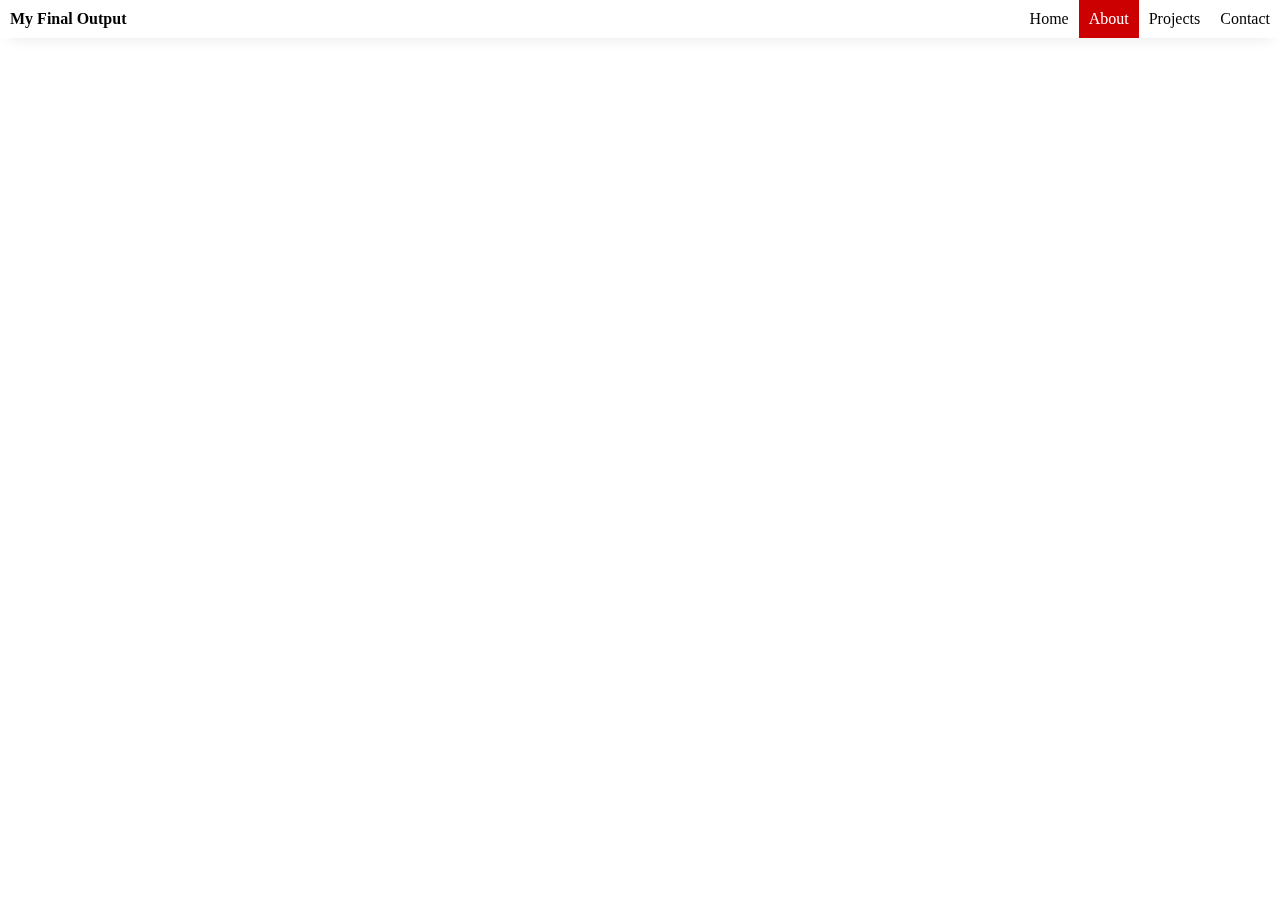
==== about.html @ 0d3b554d "Add files via upload" ====
<!DOCTYPE html>
<html>
<head lang="en">
	<meta charset="utf-8">
	<meta name="viewport" content="width=device-width, initial-scale=1">
	<title>Ict Final Output | About</title>
	<link rel="stylesheet" type="text/css" href="styles/style.css">
</head>
<body>
	<div class="nav-container">
		<div class="nameplate">My Final Output</div>
		<div class="nav-button"><a href="Home.html" title="Home">Home</a></div>
		<div class="nav-button main"><a href="About.html" title="About Me :)">About</a></div>
		<div class="nav-button"><a href="Projects.html" title="Projects/Portfolio">Projects</a></div>
		<div class="nav-button"><a href="Contact.html" title="Contact Me!">Contact</a></div>
	</div>
	<div class="intro">
		<h1>About Me :DD</h1>
		<p>Lorem ipsum dolor sit amet, consectetur adipisicing elit, sed do eiusmod
		tempor incididunt ut labore et dolore magna aliqua. Ut enim ad minim veniam,
		quis nostrud exercitation ullamco laboris nisi ut aliquip ex ea commodo
		consequat. Duis aute irure dolor in reprehenderit in voluptate velit esse
		cillum dolore eu fugiat nulla pariatur. Excepteur sint occaecat cupidatat non
		proident, sunt in culpa qui officia deserunt mollit anim id est laborum.</p>
	</div>
</body>
</html>
---- styles/style.css ----
hr {
	border: 2px solid #cc0000;
}

a {
	text-decoration: none;
	color: inherit;
}

* {
	font-family: Calibri;
	margin: 0;
	padding: 0;
}

.intro {
	padding: 95px 0px;
	color: white;
	margin-bottom: 2.5%;
}

.intro > div {
	text-align: center;
}

.nav-container {
	display: flex;
	flex-flow: wrap;
	position: fixed;
	top: 0;
	right: 0;
	background-color: white;
	width: 100%;
	justify-content: right;
	box-shadow: 1px 10px 15px -10px rgba(0, 0, 0, 0.1);
}

.nameplate {
	position: sticky;
	right: 100%;
	font-weight: bold;
}

.nav-container > div {
	padding: 10px;
	font-size: 16px;
}

.nav-button:hover {
	text-decoration: underline;
	color: #cc0000;
}

.main {
	background-color: #cc0000;
	color: white!important;
}
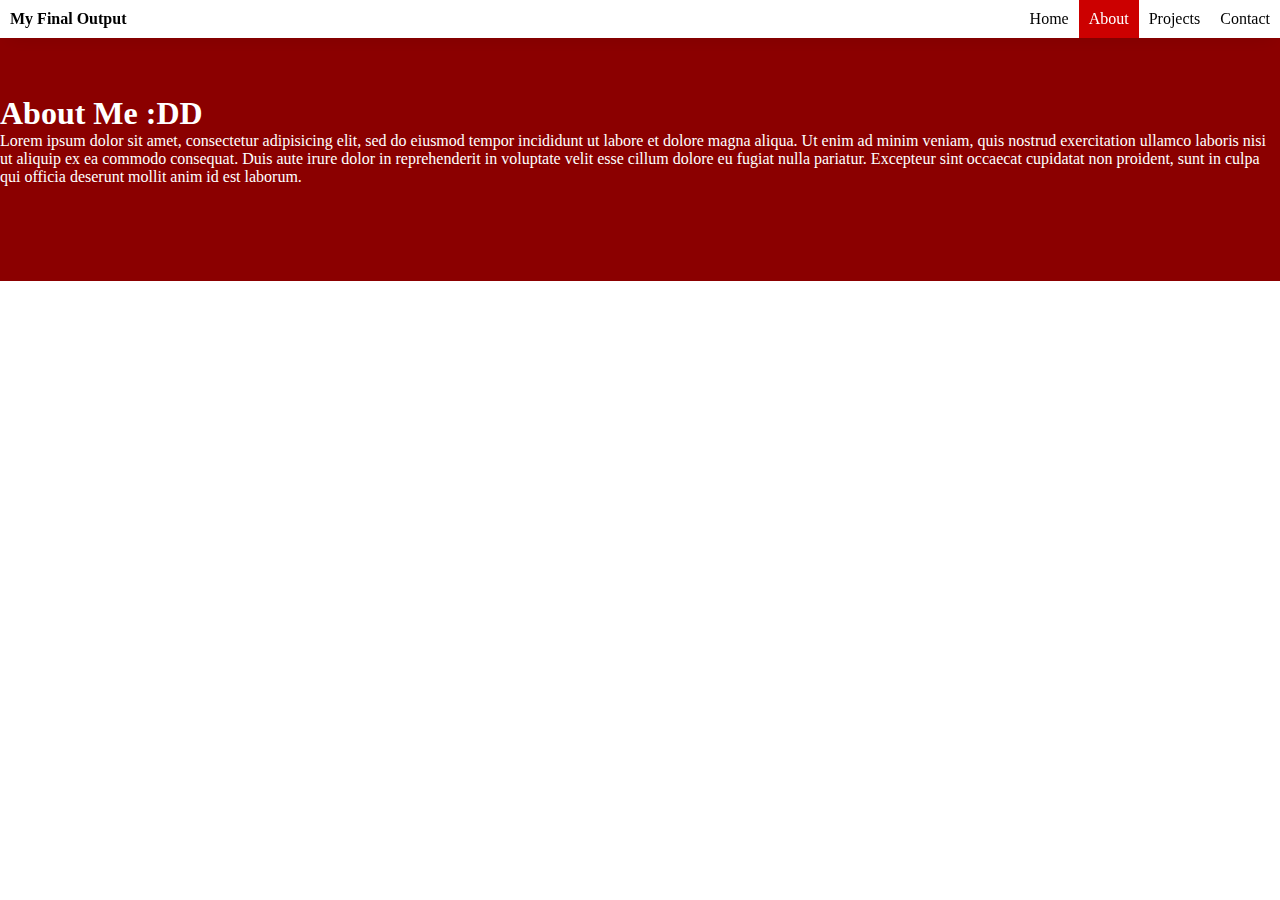
==== commit e6d1a008: "Add files via upload" ====
--- a/about.html
+++ b/about.html
@@ -9,10 +9,10 @@
 <body>
 	<div class="nav-container">
 		<div class="nameplate">My Final Output</div>
-		<div class="nav-button"><a href="Home.html" title="Home">Home</a></div>
-		<div class="nav-button main"><a href="About.html" title="About Me :)">About</a></div>
-		<div class="nav-button"><a href="Projects.html" title="Projects/Portfolio">Projects</a></div>
-		<div class="nav-button"><a href="Contact.html" title="Contact Me!">Contact</a></div>
+		<div class="nav-button"><a href="index.html" title="Home">Home</a></div>
+		<div class="nav-button main"><a href="about.html" title="About Me :)">About</a></div>
+		<div class="nav-button"><a href="portfolio.html" title="Projects/Portfolio">Projects</a></div>
+		<div class="nav-button"><a href="contact.html" title="Contact Me!">Contact</a></div>
 	</div>
 	<div class="intro">
 		<h1>About Me :DD</h1>
--- a/styles/style.css
+++ b/styles/style.css
@@ -1,5 +1,7 @@
 hr {
 	border: 2px solid #cc0000;
+	margin-bottom: 10px;
+	border-collapse: collapse;
 }
 
 a {
@@ -16,6 +18,7 @@
 .intro {
 	padding: 95px 0px;
 	color: white;
+	background-color: darkred;
 	margin-bottom: 2.5%;
 }
 
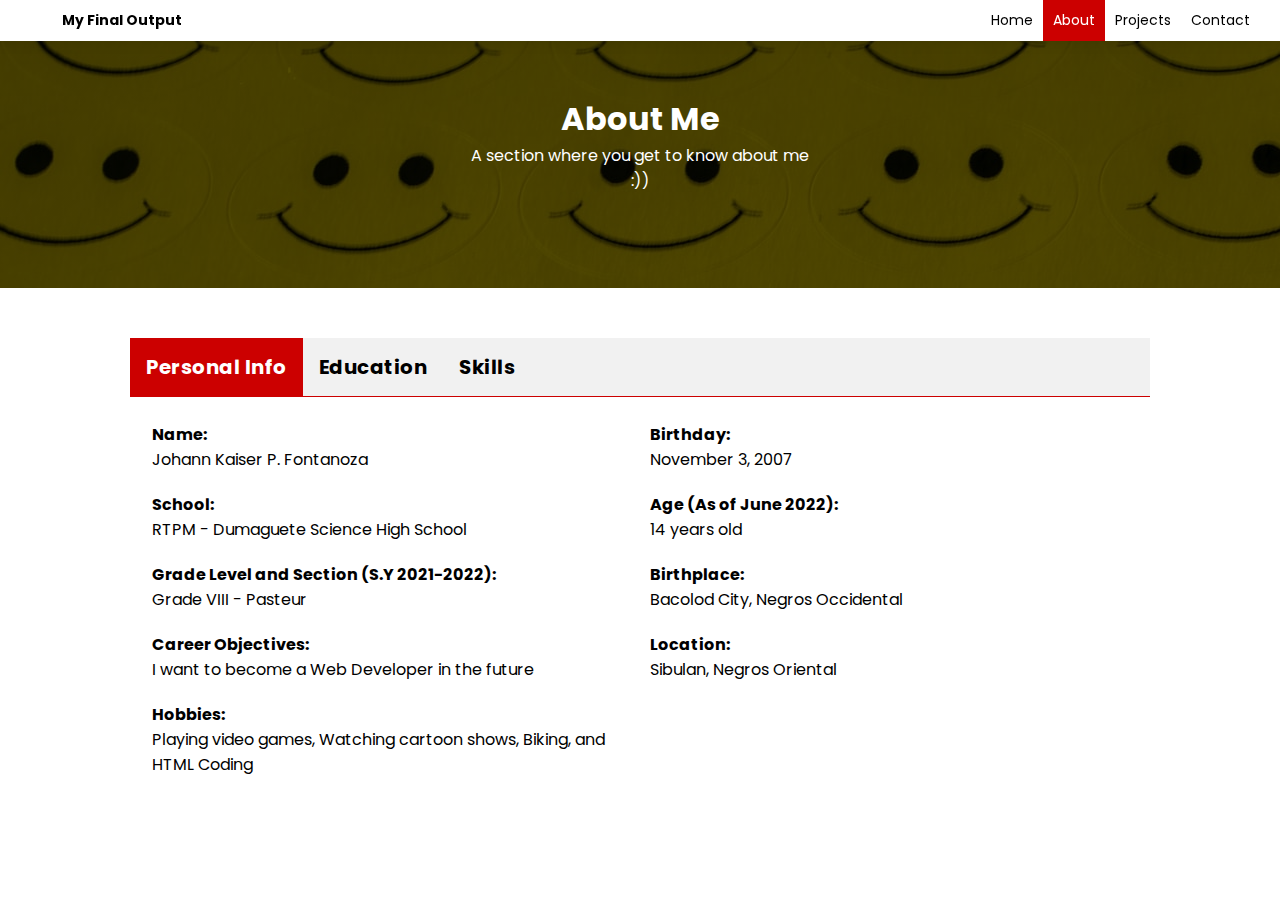
==== commit b285d2d3: "Add files via upload" ====
--- a/about.html
+++ b/about.html
@@ -5,6 +5,8 @@
 	<meta name="viewport" content="width=device-width, initial-scale=1">
 	<title>Ict Final Output | About</title>
 	<link rel="stylesheet" type="text/css" href="styles/style.css">
+	<link href="https://fonts.googleapis.com/css2?family=Poppins:wght@400;500;700&display=swap" rel="stylesheet">
+	<link rel="stylesheet"href="https://cdnjs.cloudflare.com/ajax/libs/animate.css/4.1.1/animate.min.css"/>
 </head>
 <body>
 	<div class="nav-container">
@@ -14,14 +16,102 @@
 		<div class="nav-button"><a href="portfolio.html" title="Projects/Portfolio">Projects</a></div>
 		<div class="nav-button"><a href="contact.html" title="Contact Me!">Contact</a></div>
 	</div>
-	<div class="intro">
-		<h1>About Me :DD</h1>
-		<p>Lorem ipsum dolor sit amet, consectetur adipisicing elit, sed do eiusmod
-		tempor incididunt ut labore et dolore magna aliqua. Ut enim ad minim veniam,
-		quis nostrud exercitation ullamco laboris nisi ut aliquip ex ea commodo
-		consequat. Duis aute irure dolor in reprehenderit in voluptate velit esse
-		cillum dolore eu fugiat nulla pariatur. Excepteur sint occaecat cupidatat non
-		proident, sunt in culpa qui officia deserunt mollit anim id est laborum.</p>
+	<div class="intro" style="background-image: linear-gradient(rgba(0, 0, 0, 0.65), rgba(0, 0, 0, 0.65)), url(images/happenis.png)">
+		<div>
+			<h1>About Me</h1>
+			<p>A section where you get to know about me <br>:))</p>
+		</div>
 	</div>
+	<div class="margin">
+		<div class="tab animate__animated animate__fadeIn">
+  			<button class="tablinks active" onclick="openSection(event, 'Information')"><h3>Personal Info</h3></button>
+  			<button class="tablinks" onclick="openSection(event, 'Education')"><h3>Education</h3></button>
+  			<button class="tablinks" onclick="openSection(event, 'Skills')"><h3>Skills</h3></button>
+		</div>
+
+		<div id="Information" class="tabcontent animate__animated animate__fadeIn" style="display: block;">
+			<div class="about-container">
+				<div class="info-item">
+					<p><b>Name:</b><br> Johann Kaiser <abbr title="Patigas">P.</abbr> Fontanoza</p>
+				</div>
+				<div class="info-item">
+					<p><b>Birthday:</b><br> November 3, 2007</p>
+				</div>
+				<div class="info-item">
+					<p><b>School:</b><br> <abbr title="Ramon Teves Pastor Memorial">RTPM</abbr> - Dumaguete Science High School</p>
+				</div>
+				<div class="info-item">
+					<p><b>Age (As of June 2022):</b><br> 14 years old</p>
+				</div>
+				<div class="info-item">
+					<p><b>Grade Level and Section (<abbr title="School Year">S.Y</abbr> 2021-2022):</b><br> Grade VIII - Pasteur</p>
+				</div>
+				<div class="info-item">
+					<p><b>Birthplace:</b><br> Bacolod City, Negros Occidental</p>
+				</div>				
+				<div class="info-item">
+					<p><b>Career Objectives:</b><br> I want to become a Web Developer in the future</p>
+				</div>
+				<div class="info-item">
+					<p><b>Location:</b><br> Sibulan, Negros Oriental</p>
+				</div>
+				<div class="info-item">
+					<p>
+					<b>Hobbies:</b><br> Playing video games, Watching cartoon shows, Biking, and HTML Coding
+					</p>
+				</div>
+			</div>
+		</div>
+
+		<div id="Education" class="tabcontent education animate__animated animate__fadeIn">
+			<p><b>Primary (Kindergarten):</b> <br>University of Cebu | <i>2013 - 2014</i></p>
+			<p><b>Elementary:</b><br>Little Village Educational Foundation Inc | <i>2014 - 2015</i><br>West City Science Elementary School | <i>2015 - 2020</i></p>
+			<p><b>Junior High:</b><br>Ramon Teves Pastor Memorial - <br>Dumaguete Science High School | <i>2020 - Present</i></p>
+		</div>
+
+		<div id="Skills" class="tabcontent animate__animated animate__fadeIn">
+  			<div class="about-container">
+  				<div class="skills-item">
+  					<b>Video Editing - 79%</b>
+  					<div class="progress-bar">
+  						<span class="percent1"></span>
+  					</div>
+  				</div>
+  				<div class="skills-item">
+  					<b>HTML/CSS Skills - 80%</b>
+  					<div class="progress-bar">
+  						<span class="percent2"></span>
+  					</div>
+  				</div>
+  				<div class="skills-item">
+  					<b>Attention to Detail - 73%</b>
+  					<div class="progress-bar">
+  						<span class="percent3"></span>
+  					</div>
+  				</div>
+  				<div class="skills-item">
+  					<b>Solving Math Problems - 74%</b>
+  					<div class="progress-bar">
+  						<span class="percent4"></span>
+  					</div>
+  				</div>
+  			</div>
+		</div>
+	</div>
+<script>
+function openSection(evt, sectionName) {
+  var i, tabcontent, tablinks;
+  tabcontent = document.getElementsByClassName("tabcontent");
+  for (i = 0; i < tabcontent.length; i++) {
+    tabcontent[i].style.display = "none";
+  }
+  tablinks = document.getElementsByClassName("tablinks");
+  for (i = 0; i < tablinks.length; i++) {
+    tablinks[i].className = tablinks[i].className.replace(" active", "");
+  }
+  document.getElementById(sectionName).style.display = "block";
+  evt.currentTarget.className += " active";
+}
+</script>
 </body>
 </html>--- a/styles/style.css
+++ b/styles/style.css
@@ -1,3 +1,8 @@
+::selection {
+	background-color: darkred;
+	color: white;
+}
+
 hr {
 	border: 2px solid #cc0000;
 	margin-bottom: 10px;
@@ -10,16 +15,16 @@
 }
 
 * {
-	font-family: Calibri;
 	margin: 0;
 	padding: 0;
+	font-family: 'Poppins', sans-serif;
 }
 
 .intro {
 	padding: 95px 0px;
 	color: white;
 	background-color: darkred;
-	margin-bottom: 2.5%;
+	margin-bottom: 50px;
 }
 
 .intro > div {
@@ -32,21 +37,24 @@
 	position: fixed;
 	top: 0;
 	right: 0;
+	z-index: 10;
 	background-color: white;
 	width: 100%;
 	justify-content: right;
 	box-shadow: 1px 10px 15px -10px rgba(0, 0, 0, 0.1);
+	padding-right: 20px;
 }
 
 .nameplate {
 	position: sticky;
-	right: 100%;
+	right: 85%;
 	font-weight: bold;
 }
 
 .nav-container > div {
 	padding: 10px;
-	font-size: 16px;
+	font-size: 14px;
+	transition: all 0.2s ease-in-out;
 }
 
 .nav-button:hover {
@@ -57,4 +65,438 @@
 .main {
 	background-color: #cc0000;
 	color: white!important;
+}
+
+/*Portffolio Page*/
+
+.margin {
+	margin: 0 130px;
+}
+
+.portfolio-container-flex {
+	display: flex;
+	flex-wrap: nowrap;
+
+}
+
+.portfolio-container-flex > div {
+	box-shadow: 0px 4px 13px 0px rgba(0, 0, 0, 0.16);
+	border-radius: 3px;
+	padding: 35px 30px;
+	text-align: center;
+	transition: all 0.2s ease-in-out;
+}
+
+.item1 {
+	margin: 20px 20px 20px 0px;
+}
+
+.item2 {
+	margin: 20px;
+}
+
+.item3 {
+	margin: 20px 0px 20px 20px;
+}
+
+img {
+	width: 100%;
+	max-height: 100%;
+	border-radius: 3px 3px 0 0;
+	padding-bottom: 10px;
+}
+
+h2 {
+	margin: 10px 0px;
+}
+
+[class^="item"]:hover {
+	transform: scale(1.05);
+}
+
+.animate__animated.animate__fadeInUp {
+	--animate-duration: 1.25s;
+	overflow: hidden;
+}
+
+[class^="item"] h3 {
+	font-weight: 500;
+}
+
+/*Contact Page*/
+
+.contact-container-grid {
+	display: grid;
+	grid-template-columns: 0.5fr 1fr;
+}
+
+.contact-container-grid > div {
+}
+
+.contact-container-item1 h2{
+	text-align: center;
+	border-right: 2px solid #cc0000;
+	border-top: 3.5px solid #cc0000;
+	border-collapse: collapse;
+	padding: 20px 0px;
+}
+
+.contact-container-item1 p {
+	margin-bottom: 10px;
+}
+
+.contact-container-item2 h2{
+	text-align: right;
+	border-bottom: 3.5px solid #cc0000;
+	border-left: 2px solid #cc0000;
+	border-collapse: collapse;
+	padding: 20px 0px;
+}
+
+.contact-container-item1 ul {
+	list-style-type: none;
+
+} 
+
+.contact-container-item1 li a {
+	display: inline-block;
+	float: left;
+	background-color: #e6e6e6;
+	width: 20px;
+	height: 20px;
+	margin-right: 10px;
+	padding: 20px;
+	text-align: center;
+	border-radius: 50%;
+	transition: all 0.25s ease-in-out;
+}
+
+.facebook:hover {
+	background-color: #3b5998;
+	color: white;
+}
+
+.youtube:hover {
+	background-color: #9c2622;
+	color: white;
+}
+
+.instagram:hover {
+	background-color: #fcaf45;
+	color: white;
+}
+
+.tiktok:hover {
+	background-color: #000000;
+	color: white;
+}
+
+.discord:hover {
+	background-color: #7289da;
+	color: white;
+}
+
+#responsive-form{
+	margin:0 auto;
+    width:100%;
+    max-width: 700px;
+}
+
+.form-row{
+	width: 100%;
+}
+
+.column-half, .column-full{
+	float: left;
+	position: relative;
+	padding: 0.65rem;
+	width:100%;
+    box-sizing: border-box
+}
+
+.clearfix:after {
+	content: "";
+	display: table;
+	clear: both;
+}
+
+.fcf-form-group {
+    margin-bottom: 1rem;
+}
+
+.fcf-input-group {
+    position: relative;
+    display: -ms-flexbox;
+    display: flex;
+    -ms-flex-wrap: wrap;
+    flex-wrap: wrap;
+    -ms-flex-align: stretch;
+    align-items: stretch;
+    width: 100%;
+}
+
+.fcf-form-control {
+    display: block;
+    width: 100%;
+    height: calc(1.5em + 0.75rem + 2px);
+    padding: 0.375rem 0.75rem;
+    font-size: 1rem;
+    font-weight: 400;
+    line-height: 1.5;
+    color: #495057;
+    background-color: #fff;
+    background-clip: padding-box;
+    border: 1px solid #ced4da;
+    outline: none;
+    border-radius: 25px;
+    transition: border-color 0.15s ease-in-out, box-shadow 0.15s ease-in-out;
+}
+
+.fcf-form-control:focus {
+    border: 1px solid #313131;
+}
+
+select.fcf-form-control[size], select.fcf-form-control[multiple] {
+    height: auto;
+}
+
+textarea.fcf-form-control {
+    font-family: 'Poppins', sans-serif;
+    height: auto;
+}
+
+label.fcf-label {
+    display: inline-block;
+    margin-bottom: 0.5rem;
+}
+
+.fcf-credit {
+    padding-top: 10px;
+    font-size: 0.9rem;
+    color: #545b62;
+}
+
+.fcf-credit a {
+    color: #545b62;
+    text-decoration: underline;
+}
+
+.fcf-credit a:hover {
+    color: #0056b3;
+    text-decoration: underline;
+}
+
+.fcf-btn {
+    display: inline-block;
+    font-weight: 400;
+    color: #212529;
+    text-align: center;
+    vertical-align: middle;
+    cursor: pointer;
+    -webkit-user-select: none;
+    -moz-user-select: none;
+    -ms-user-select: none;
+    user-select: none;
+    background-color: transparent;
+    border: 1px solid transparent;
+    padding: 0.375rem 0.75rem;
+    font-size: 1rem;
+    line-height: 1.5;
+    border-radius: 30px;
+    transition: color 0.15s ease-in-out, background-color 0.15s ease-in-out, border-color 0.15s ease-in-out, box-shadow 0.15s ease-in-out;
+}
+
+@media (prefers-reduced-motion: reduce) {
+    .fcf-btn {
+        transition: none;
+    }
+}
+
+.fcf-btn:hover {
+    color: #212529;
+    text-decoration: none;
+}
+
+.fcf-btn:focus, .fcf-btn.focus {
+    outline: 0;
+    box-shadow: 0 0 0 0.2rem rgba(0, 123, 255, 0.25);
+}
+
+.fcf-btn-primary {
+    background-color: #e6e6e6;
+}
+
+.fcf-btn-primary:hover {
+    color: #fff;
+    background-color: #cc0000;
+}
+
+.fcf-btn-primary:focus, .fcf-btn-primary.focus {
+    color: #fff;
+    background-color: #cc0000;
+    box-shadow: 0 0 0 0.2rem rgba(38, 143, 255, 0.5);
+}
+
+.fcf-btn-lg, .fcf-btn-group-lg>.fcf-btn {
+    padding: 0.5rem 1rem;
+    font-size: 1.25rem;
+    line-height: 1.5;
+    border-radius: 30rem;
+}
+
+.fcf-btn-block {
+    display: block;
+    width: 100%;
+}
+
+.fcf-btn-block+.fcf-btn-block {
+    margin-top: 0.5rem;
+}
+
+input[type="submit"].fcf-btn-block, input[type="reset"].fcf-btn-block, input[type="button"].fcf-btn-block {
+    width: 100%;
+    font-family: 'Poppins', sans-serif;
+}
+
+/*About me Tab*/
+/* Style the tab */
+.tab {
+  overflow: hidden;
+  border-bottom	: 1px solid #cc0000;
+  background-color: #f1f1f1;
+}
+
+/* Style the buttons inside the tab */
+.tab button {
+  background-color: inherit;
+  float: left;
+  border: none;
+  outline: none;
+  cursor: pointer;
+  padding: 14px 16px;
+  transition: 0.3s;
+  font-size: 17px;
+  letter-spacing: 0.5px;
+}
+
+/* Change background color of buttons on hover */
+.tab button:hover {
+  background-color: #ddd;
+}
+
+/* Create an active/current tablink class */
+.tab button.active {
+  background-color: #cc0000;
+  color: white;
+}
+
+/* Style the tab content */
+.tabcontent {
+  display: none;
+  padding: 15px 12px;
+  border-top: none;
+}
+
+.about-container {
+	display: grid;
+	grid-template-columns: 1fr 1fr;
+	border: 1px soild black;
+}
+
+.about-container > div {
+	margin: 10px;
+}
+
+.about-container abbr {
+	text-decoration: none;
+}
+
+.about-container li {
+	margin: 10px;
+}
+
+.education p {
+	margin: 10px;
+}
+
+.progress-bar {
+	background-color: #e0e0e0;
+	color: white;
+}
+
+[class^="percent"] {
+	display: block;
+	height: 40px;
+	line-height: 2.5em;
+	text-align: center;
+	animation: progress 1500ms ease-in 1;
+}
+
+.percent1 {
+	width: 79%;
+	background-color: #bc3a3a;
+}
+
+.percent2 {
+	width: 80%;
+	background-color: #bc3a3a;
+}
+
+.percent3 {
+	width: 73%;
+	background-color: #bc3a3a;
+}
+
+.percent4 {
+	width: 78%;
+	background-color: #bc3a3a;
+}
+
+@keyframes progress {
+	from{
+		width: 0;
+	}
+}
+/*Home page*/
+.top {
+	padding-top: 85px;
+	display: flex;
+	overflow: hidden;
+}
+
+.picture {
+	width: 500px;
+}
+
+.picture img {
+	border-radius: 75px;
+}
+
+.text {
+	width: 100%;
+	margin: auto;
+}
+
+.text a {
+	display: block;
+	padding: 10px;
+	border: 3px solid #cc0000;
+	margin: 10px 55% 10px 0px;
+	text-align: center;
+	letter-spacing: 0.25em;
+	border-radius: 50px;
+	font-weight: 700;
+	color: #cc0000;
+	transition: all 0.15s ease-in-out;
+}
+
+.text a:hover {
+	background-color: #cc0000;
+	color: white;
+	transform: translateY(-5px);
+}
+
+.text a:active {
+	background-color: #aa0000;
+	border: 3px solid #aa0000;
 }